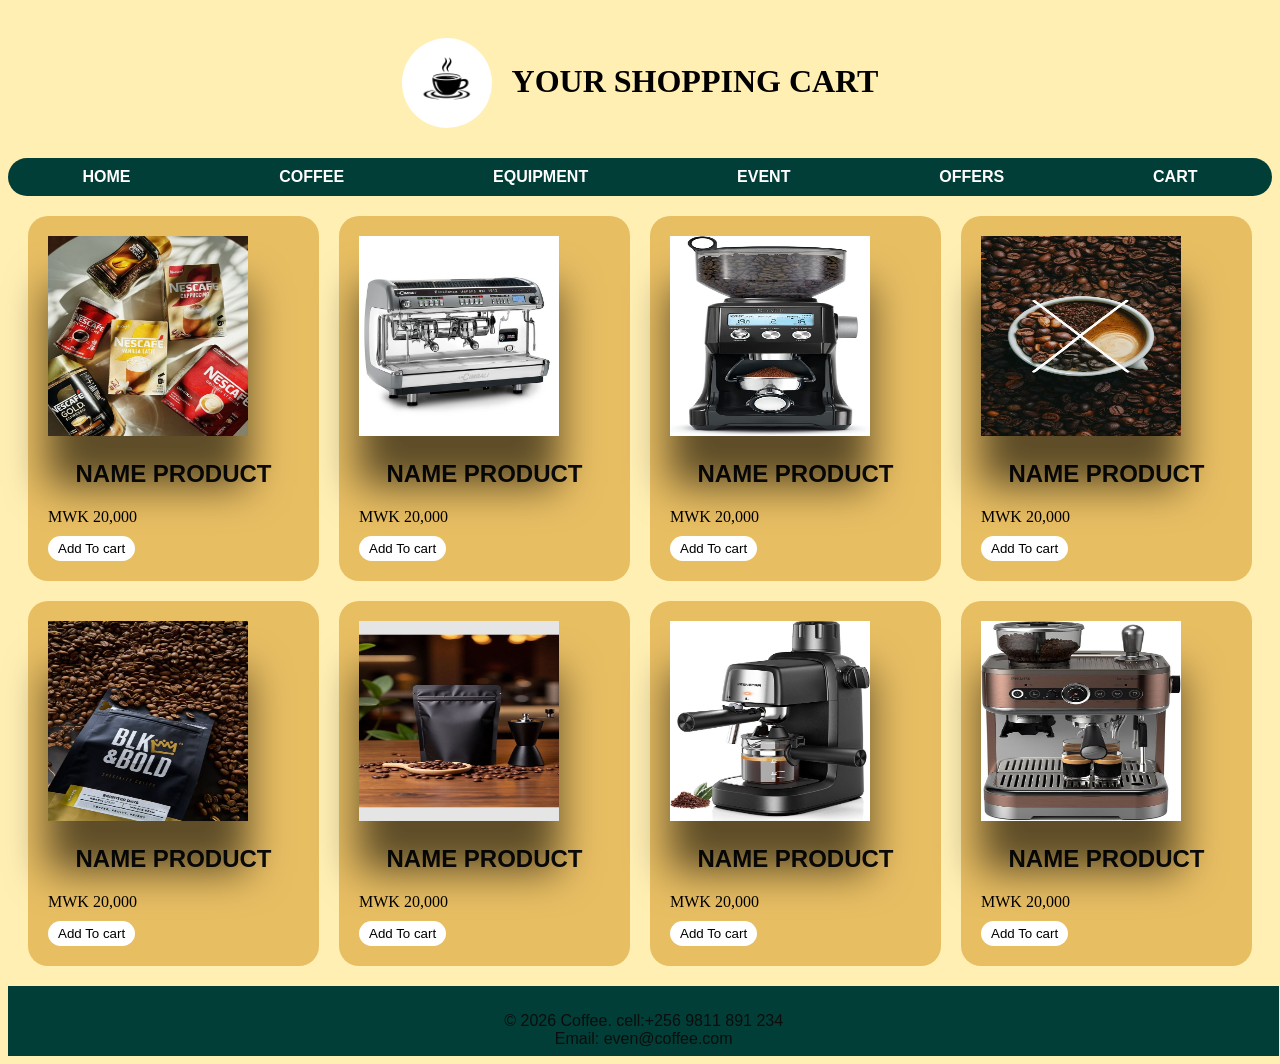
==== cart.html @ 9dffd68b "follow 15" ====
<!DOCTYPE html>
<html>
<head>
    <title>CART</title>
    <link rel="stylesheet" href="steven.css">
</head>
<body>
    <header class="header-side">
        <img src="logo.jpg" class="logo">
        <h1>YOUR SHOPPING CART</h1>
    </header>
    <nav>
            <a href="index.html">HOME</a>
            <a href="coffee.html">COFFEE</a>
            <a href="equipment.html">EQUIPMENT</a>
            <a href="event.html">EVENT</a>
            <a href="offers.html">OFFERS</a>
            <a href="cart.html">CART</a>
    </nav>
    <div class="cart1">
        <div class="items">
            <img src="cat 1.jpg">
            <h2>NAME PRODUCT</h2>
            <div class="price">MWK 20,000</div>
            <button class="addcart">
                Add To cart
            </button>
        </div>

        <div class="items">
            <img src="eq5.jpg">
            <h2>NAME PRODUCT</h2>
            <div class="price">MWK 20,000</div>
            <button class="addcart">
                Add To cart
            </button>
        </div>

        <div class="items">
            <img src="eq6.jpg">
            <h2>NAME PRODUCT</h2>
            <div class="price">MWK 20,000</div>
            <button class="addcart">
                Add To cart
            </button>
        </div>

        <div class="items">
            <img src="cat 2.jpg">
            <h2>NAME PRODUCT</h2>
            <div class="price">MWK 20,000</div>
            <button class="addcart">
                Add To cart
            </button>
        </div>

        <div class="items">
            <img src="cat 3.jpg">
            <h2>NAME PRODUCT</h2>
            <div class="price">MWK 20,000</div>
            <button class="addcart">
                Add To cart
            </button>
        </div>

        <div class="items">
            <img src="cat 4.jpg">
            <h2>NAME PRODUCT</h2>
            <div class="price">MWK 20,000</div>
            <button class="addcart">
                Add To cart
            </button>
        </div>

        <div class="items">
            <img src="eq1.jpg">
            <h2>NAME PRODUCT</h2>
            <div class="price">MWK 20,000</div>
            <button class="addcart">
                Add To cart
            </button>
        </div>

        <div class="items">
            <img src="eq3.jpg">
            <h2>NAME PRODUCT</h2>
            <div class="price">MWK 20,000</div>
            <button class="addcart">
                Add To cart
            </button>
        </div>
    </div>
    
     <footer>
        <p>© 2026 Coffee. cell:+256 9811 891 234<br> Email: even@coffee.com</p>
    </footer>
</body>
</html>
---- steven.css ----
nav {
    display: flex;
    justify-content: space-around;
    background-color: #013e37;
    backdrop-filter: blur(10px);
    border-radius: 20px;
    width: 100%;
    height: auto;
}

a {
    color: #fff;
    text-decoration: none;
    padding: 10px 15px;
    transition: all 0.3s ease;
    border-radius: 8px;
    font-weight: bold;
    font-family: sans-serif;
    text-decoration: none;
}

a:hover{
    background-color: rgb(0, 0, 0);
    color: #fff;
    transition: all 0.3s ease;
    border-radius: 30px;
}

h1 {
    text-align: center;
    color:black ;
    margin-bottom: 25px;
    font-family: italic;
    text-size-adjust: 50px;
}

.chirwa {
     background-image: url("inspo\ 1.jpg");
     background-size: 100% 100%;
}

.coffee img {
    width: 300px;
    height: 300px;
    float: left;
    border-radius: 10px;

}

.slideshow {
    width: 300px;
    height: 300px;
    margin: 0 auto;
    overflow: hidden;
    padding: 10px;
    margin:auto;
}

.whole {
    animation: coffee 10s ease infinite;
    width: calc(300px * 5);
}

@keyframes coffee {
    20% {
        margin-left: 0px;
    }

    40% {
        margin-left: calc(-300px*1);
    }

    60% {
        margin-left: calc(-300px*2);
    }

    80% {
        margin-left: calc(-300px*3);
    }

    100% {
        margin-left: calc(-300px*4);
    }

}

body {
    background-color: #ffefb3;
}

footer {
    background-color: #013e37;
    color: #fff;
    text-align: center;
    padding: 10px;
    position: relative;
    bottom: 0;
    left: 0;
    width: 99%;
    height: 50px;
}

.catalouge img {
    width: 200px;
    height: 200px;
    padding: 20px;
    margin: 10px;
    border: #010000;
}

.catalouge {
    width: 280px;
    background-color:  rgb(232, 190, 99);
    margin: 10px;
    padding: 10px;
    border: #010000;
    border-radius: 50px;
}

.cata {
    padding: 20px;
    flex-wrap: wrap;
    display: grid;
    grid-template-columns: repeat(3, 1fr);
    gap: 20px;
    padding: 20px;
}

.catalouge img:hover {
    background-color: rgb(164, 100, 15);
    transition: 1s all ease;
    transform: scale(1.10);
    border-radius: 20px;
}

.catalouge {
    text-align: center;
}

.cata2 button {
    text-decoration: none;
    background-color: rgb(0, 4, 7);
    color: #fff;
    padding: 10px;
    display: block;
    margin: 20px 100px;
}
.catalouge2 img {
    width: 200px;
    height: 200px;
    padding: 20px;
    margin: 10px;
    border: #010000;
}

.catalouge2 {
    width: 280px;
    background-color: rgb(232, 190, 99);
    margin: 10px;
    padding: 10px;
    border: #010000;
    border-radius: 50px;
}

.cata2 {
    justify-content: center;
    padding: 20px;
    flex-wrap: wrap;
    display: grid;
    grid-template-columns: repeat(3, 1fr);
    gap: 20px;
    padding: 20px;
}

.catalouge2 img:hover {
    background-color: rgb(164, 100, 15);
    transition: 1s all ease;
    transform: scale(1.10);
    border-radius: 20px;
}

.catalouge2 {
    text-align: center;
}

.cata a {
    text-decoration: none;
    background-color: rgb(0, 4, 7);
    color: #fff;
    padding: 10px;
    display: block;
    margin: 20px 100px;
}
.search {
    margin: 20px auto;
}

.search input {
    width: 350px;
    font-size: 18px;
    padding: 10px 20px;
    border-radius: 10px;
    border: none;
    box-shadow: 0px 2px 5px rgb(0, 0, 0, 0.2);
}

.cart1 .items img{
    width: 200px;
    height: 200px;
    filter: drop-shadow(0 50px 20px #0009);
}
.cart1{
    display: grid;
    grid-template-columns: repeat(4, 1fr);
    gap: 20px;
    padding: 20px;
}
.cart1 .items{
    background-color: rgb(232, 190, 99);
    padding: 20px;
    border-radius: 20px;
}
.cart1 .items button{
    background-color: #fff;
    padding: 5px 10px;
    border-radius: 20px;
    align-items: center;
    margin-top: 10px;
    border: none;
}
.mainevent{
    display: flex;
    flex-wrap: wrap;
    justify-content: center;
    gap: 40px;
    align-items: flex-start;
    max-width: 1200px;
    padding: 20px;
    font-family: 'Segoe UI', Tahoma, Geneva, Verdana, sans-serif;
    justify-content: space-between;

}
.events{
    flex:1;
    min-width: 300px;
    flex-direction: column;
    gap: 20px;
    display: flex;
}
.eventcard{
    flex: 1;
    min-width: 300px;
    max-width: 400px;
    background-color: rgb(232, 190, 99);
    border-radius: 20px;
    padding: 24px;
    box-shadow: 0 3px 8px rgba(0,0,0,0.1);
}
.eventcard:hover{
     transition: 1s all ease;
    transform: scale(1.10);
}
.form{
    flex:1;
    min-width: 300px;
    max-width: 300px;
    background-color: white;
    border-radius: 20px;
    padding: 24px;
    box-shadow: 0 4px 12px rgba(0,0,0,0.1);
    position: absolute;
    top: 210px;
    right: 20px;
}

input{
    width: 98%;
    padding: 10px;
    margin: 10px 0;
    border-radius: 20px;
}
.b2{
    width:40%;
    padding: 10px;
    background-color: #0e0d0d;
    border-radius:20px ;
    cursor: pointer;
    font-size: 16px;
    color: #fff;
    transition: none;
}
.b2:hover{
    background-color: #121212;
}
p{
    color: #0d0d0d;
    font-family: 'Segoe UI', Tahoma, Geneva, Verdana, sans-serif;
    text-align: center;
}
.see{
    font-style: italic;
    text-align: center;
    color: rgb(233, 233, 240);
    margin-bottom: 25px;
    font-family: italic;
    text-size-adjust: 80px;
}
.details{
    display: none;
    padding: 10px;
    margin-top: 10px;
}
.logo {
    width: 90px;
    height: 90px;
    border-radius: 50%;
}
h2{
    color: #0d0d0d;
    font-family: 'Segoe UI', Tahoma, Geneva, Verdana, sans-serif;
    text-align: center;
}
.header-side{
    display: flex;
    align-items: center;
    justify-content: center;
    gap: 20px;
    padding: 30px 0;
}
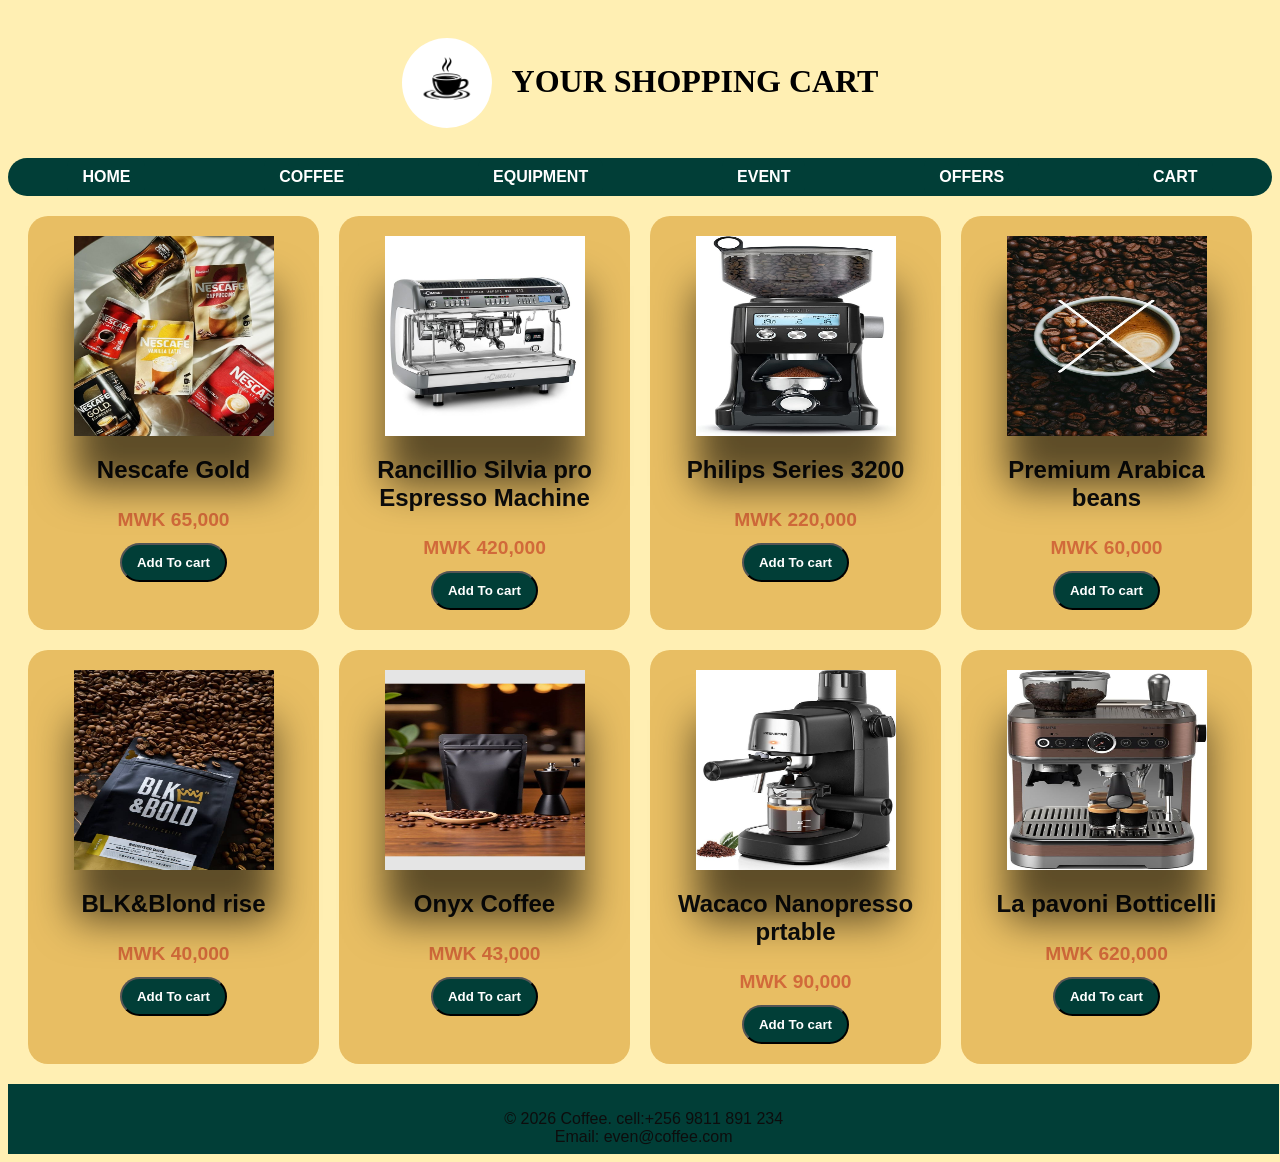
==== commit f6dfb08f: "follow 17" ====
--- a/cart.html
+++ b/cart.html
@@ -20,8 +20,8 @@
     <div class="cart1">
         <div class="items">
             <img src="cat 1.jpg">
-            <h2>NAME PRODUCT</h2>
-            <div class="price">MWK 20,000</div>
+            <h2>Nescafe Gold</h2>
+            <div class="price">MWK 65,000</div>
             <button class="addcart">
                 Add To cart
             </button>
@@ -29,8 +29,8 @@
 
         <div class="items">
             <img src="eq5.jpg">
-            <h2>NAME PRODUCT</h2>
-            <div class="price">MWK 20,000</div>
+            <h2>Rancillio Silvia pro Espresso Machine</h2>
+            <div class="price">MWK 420,000</div>
             <button class="addcart">
                 Add To cart
             </button>
@@ -38,8 +38,8 @@
 
         <div class="items">
             <img src="eq6.jpg">
-            <h2>NAME PRODUCT</h2>
-            <div class="price">MWK 20,000</div>
+            <h2>Philips Series 3200</h2>
+            <div class="price">MWK 220,000</div>
             <button class="addcart">
                 Add To cart
             </button>
@@ -47,8 +47,8 @@
 
         <div class="items">
             <img src="cat 2.jpg">
-            <h2>NAME PRODUCT</h2>
-            <div class="price">MWK 20,000</div>
+            <h2>Premium Arabica beans</h2>
+            <div class="price">MWK 60,000</div>
             <button class="addcart">
                 Add To cart
             </button>
@@ -56,8 +56,8 @@
 
         <div class="items">
             <img src="cat 3.jpg">
-            <h2>NAME PRODUCT</h2>
-            <div class="price">MWK 20,000</div>
+            <h2>BLK&Blond rise</h2>
+            <div class="price">MWK 40,000</div>
             <button class="addcart">
                 Add To cart
             </button>
@@ -65,8 +65,8 @@
 
         <div class="items">
             <img src="cat 4.jpg">
-            <h2>NAME PRODUCT</h2>
-            <div class="price">MWK 20,000</div>
+            <h2>Onyx Coffee</h2>
+            <div class="price">MWK 43,000</div>
             <button class="addcart">
                 Add To cart
             </button>
@@ -74,8 +74,8 @@
 
         <div class="items">
             <img src="eq1.jpg">
-            <h2>NAME PRODUCT</h2>
-            <div class="price">MWK 20,000</div>
+            <h2>Wacaco Nanopresso prtable</h2>
+            <div class="price">MWK 90,000</div>
             <button class="addcart">
                 Add To cart
             </button>
@@ -83,8 +83,8 @@
 
         <div class="items">
             <img src="eq3.jpg">
-            <h2>NAME PRODUCT</h2>
-            <div class="price">MWK 20,000</div>
+            <h2>La pavoni Botticelli</h2>
+            <div class="price">MWK 620,000</div>
             <button class="addcart">
                 Add To cart
             </button>
--- a/steven.css
+++ b/steven.css
@@ -9,6 +9,7 @@
 }
 
 a {
+    background-color: #013e37;
     color: #fff;
     text-decoration: none;
     padding: 10px 15px;
@@ -19,7 +20,7 @@
     text-decoration: none;
 }
 
-a:hover{
+a:hover {
     background-color: rgb(0, 0, 0);
     color: #fff;
     transition: all 0.3s ease;
@@ -28,15 +29,15 @@
 
 h1 {
     text-align: center;
-    color:black ;
+    color: black;
     margin-bottom: 25px;
     font-family: italic;
     text-size-adjust: 50px;
 }
 
 .chirwa {
-     background-image: url("inspo\ 1.jpg");
-     background-size: 100% 100%;
+    background-image: url("inspo\ 1.jpg");
+    background-size: 100% 100%;
 }
 
 .coffee img {
@@ -53,7 +54,7 @@
     margin: 0 auto;
     overflow: hidden;
     padding: 10px;
-    margin:auto;
+    margin: auto;
 }
 
 .whole {
@@ -110,7 +111,7 @@
 
 .catalouge {
     width: 280px;
-    background-color:  rgb(232, 190, 99);
+    background-color: rgb(232, 190, 99);
     margin: 10px;
     padding: 10px;
     border: #010000;
@@ -126,11 +127,9 @@
     padding: 20px;
 }
 
-.catalouge img:hover {
-    background-color: rgb(164, 100, 15);
+.catalouge:hover {
     transition: 1s all ease;
     transform: scale(1.10);
-    border-radius: 20px;
 }
 
 .catalouge {
@@ -138,13 +137,23 @@
 }
 
 .cata2 button {
-    text-decoration: none;
-    background-color: rgb(0, 4, 7);
-    color: #fff;
-    padding: 10px;
-    display: block;
-    margin: 20px 100px;
-}
+    background-color: #013e37;
+    color: #fff;
+    text-decoration: none;
+    padding: 10px 15px;
+    transition: all 0.3s ease;
+    border-radius: 20px;
+    font-weight: bold;
+    font-family: sans-serif;
+    text-decoration: none;
+}
+.cata2 button:hover{
+     background-color: rgb(0, 0, 0);
+    color: #fff;
+    transition: all 0.3s ease;
+    border-radius: 30px; 
+}
+
 .catalouge2 img {
     width: 200px;
     height: 200px;
@@ -172,25 +181,34 @@
     padding: 20px;
 }
 
-.catalouge2 img:hover {
-    background-color: rgb(164, 100, 15);
-    transition: 1s all ease;
-    transform: scale(1.10);
-    border-radius: 20px;
+.catalouge2:hover {
+  transform: translateY(-6px);
+    box-shadow: 0 12px 20px rgba(26, 46, 43, 0.12);   
 }
 
 .catalouge2 {
     text-align: center;
 }
 
-.cata a {
-    text-decoration: none;
-    background-color: rgb(0, 4, 7);
-    color: #fff;
-    padding: 10px;
-    display: block;
-    margin: 20px 100px;
-}
+.cata button {
+    background-color: #013e37;
+    color: #fff;
+    text-decoration: none;
+    padding: 10px 15px;
+    transition: all 0.3s ease;
+    border-radius: 8px;
+    font-weight: bold;
+    font-family: sans-serif;
+    text-decoration: none;
+}
+
+.cata button:hover {
+    background-color: rgb(0, 0, 0);
+    color: #fff;
+    transition: all 0.3s ease;
+    border-radius: 30px;
+}
+
 .search {
     margin: 20px auto;
 }
@@ -204,31 +222,54 @@
     box-shadow: 0px 2px 5px rgb(0, 0, 0, 0.2);
 }
 
-.cart1 .items img{
+.cart1 .items img {
     width: 200px;
     height: 200px;
     filter: drop-shadow(0 50px 20px #0009);
 }
-.cart1{
+
+.cart1 {
     display: grid;
     grid-template-columns: repeat(4, 1fr);
     gap: 20px;
     padding: 20px;
 }
-.cart1 .items{
+
+.cart1 .items {
     background-color: rgb(232, 190, 99);
     padding: 20px;
     border-radius: 20px;
-}
-.cart1 .items button{
-    background-color: #fff;
-    padding: 5px 10px;
-    border-radius: 20px;
+    display: flex;
+    flex-direction: column;
     align-items: center;
-    margin-top: 10px;
-    border: none;
-}
-.mainevent{
+}
+.cart1 .items .card-footer{
+    margin-top: auto;
+    text-align: center;
+    width: 100%;
+}
+
+.cart1 .items button {
+    background-color: #013e37;
+    color: #fff;
+    text-decoration: none;
+    padding: 10px 15px;
+    transition: all 0.3s ease;
+    border-radius: 20px;
+    font-weight: bold;
+    font-family: sans-serif;
+    text-decoration: none;
+}
+.cart1 .items .price{
+font-size: 1.2rem;
+font-weight: bold;
+color: #d16a3a;
+margin-top: 5px;
+margin-bottom: 12px;
+font-family: sans-serif;
+}
+
+.mainevent {
     display: flex;
     flex-wrap: wrap;
     justify-content: center;
@@ -240,64 +281,82 @@
     justify-content: space-between;
 
 }
-.events{
-    flex:1;
+
+.events {
+    flex: 1;
     min-width: 300px;
     flex-direction: column;
     gap: 20px;
     display: flex;
 }
-.eventcard{
+
+.eventcard {
     flex: 1;
     min-width: 300px;
     max-width: 400px;
     background-color: rgb(232, 190, 99);
     border-radius: 20px;
     padding: 24px;
-    box-shadow: 0 3px 8px rgba(0,0,0,0.1);
-}
-.eventcard:hover{
-     transition: 1s all ease;
-    transform: scale(1.10);
-}
-.form{
-    flex:1;
+    box-shadow: 0 3px 8px rgba(0, 0, 0, 0.1);
+}
+
+.eventcard:hover {
+     transform: translateY(-6px);
+    box-shadow: 0 12px 20px rgba(26, 46, 43, 0.12);
+}
+
+.form {
+    flex: 1;
     min-width: 300px;
     max-width: 300px;
-    background-color: white;
+    background-color: #f7f3e9;
     border-radius: 20px;
     padding: 24px;
-    box-shadow: 0 4px 12px rgba(0,0,0,0.1);
+    box-shadow: 0 4px 12px rgba(0, 0, 0, 0.1);
     position: absolute;
     top: 210px;
     right: 20px;
-}
-
-input{
-    width: 98%;
-    padding: 10px;
-    margin: 10px 0;
-    border-radius: 20px;
-}
-.b2{
-    width:40%;
-    padding: 10px;
-    background-color: #0e0d0d;
-    border-radius:20px ;
+    display: flex;
+    flex-direction: column;
+}
+
+input {
+    width: 100%;
+    padding: 10px;
+    margin-top:5px;
+    margin-bottom: 15px;
+    border-radius: 20px;
+    background-color: #ffffff;
+    border: 1.5px solid #dcd3be;
+    box-sizing: border-box;
+}
+
+.b2 {
+    width: 60%;
+    padding: 10px;
+    background-color: #013e37;
+    border-radius: 20px;
     cursor: pointer;
     font-size: 16px;
     color: #fff;
-    transition: none;
-}
-.b2:hover{
+    display: block;
+    margin-left: auto;
+    margin-right: auto;
+    margin-top: 15px;
+    border:none;
+}
+
+.b2:hover {
     background-color: #121212;
 }
-p{
+
+p {
     color: #0d0d0d;
     font-family: 'Segoe UI', Tahoma, Geneva, Verdana, sans-serif;
     text-align: center;
 }
-.see{
+
+.see {
     font-style: italic;
     text-align: center;
     color: rgb(233, 233, 240);
@@ -305,22 +364,26 @@
     font-family: italic;
     text-size-adjust: 80px;
 }
-.details{
+
+.details {
     display: none;
     padding: 10px;
     margin-top: 10px;
 }
+
 .logo {
     width: 90px;
     height: 90px;
     border-radius: 50%;
 }
-h2{
+
+h2 {
     color: #0d0d0d;
     font-family: 'Segoe UI', Tahoma, Geneva, Verdana, sans-serif;
     text-align: center;
 }
-.header-side{
+
+.header-side {
     display: flex;
     align-items: center;
     justify-content: center;
@@ -328,3 +391,169 @@
     padding: 30px 0;
 }
 
+.modal-overlay {
+    position: fixed;
+    top: 0;
+    left: 0;
+    width: 100%;
+    height: 100%;
+    background-color: rgba(0, 0, 0, 0.6);
+    display: flex;
+    justify-content: center;
+    align-items: center;
+}
+
+.modal-box {
+    background-color: #ffffff;
+    padding: 35px;
+    border-radius: 20px;
+    width: 90%;
+    max-width: 450px;
+    position: relative;
+    text-align: center;
+    box-shadow: 0 10px 25px rgba(0, 0, 0, 0.2);
+}
+
+.close-btn {
+    position: absolute;
+    top: 12px;
+    right: 18px;
+    background: none;
+    border: none;
+    font-size: 28px;
+    cursor: pointer;
+    color: #888888;
+    transition: color 0.2s ease;
+}
+
+.close-btn:hover {
+    color: #333333;
+}
+
+.modal-heading {
+    margin-top: 10px;
+    margin-bottom: 10px;
+    color: #222222;
+    font-size: 24px;
+}
+
+.modal-message {
+    color: #666666;
+    font-size: 14px;
+    line-height: 1.5;
+    margin-bottom: 25px;
+}
+
+.modal-form {
+    display: flex;
+    flex-direction: column;
+    gap: 12px;
+}
+
+.modal-input {
+    padding: 12px;
+    border: 1px solid #ccc;
+    border-radius: 6px;
+    font-size: 14px;
+    outline: none;
+}
+
+.modal-submit-btn {
+    background-color: #013e37;
+    color: #fff;
+    padding: 12px;
+    border: none;
+    border-radius: 20px;
+    font-size: 15px;
+    font-weight: bold;
+    cursor: pointer;
+}
+
+.offers {
+    display: grid;
+    grid-template-columns: repeat(auto-fit, minmax(280px, 1fr));
+    gap: 25px;
+    max-width: 1200px;
+    margin: 0 auto 60px auto;
+}
+
+.offers .products {
+    background: rgb(232, 190, 99);
+    border-radius: 20px;
+    padding: 30px;
+    text-align: center;
+    box-shadow: 0 4px 10px rgba(0, 0, 0, 0.4);
+    display: flex;
+    flex-direction: column;
+    justify-content: space-between;
+    transition: transform 0.3s ease, box-shadow 0.3s ease;
+}
+
+.offers .products:hover {
+    transform: translateY(-6px);
+    box-shadow: 0 12px 20px rgba(26, 46, 43, 0.12);
+}
+
+.offers .products h4 {
+    font-size: 1.25rem;
+    color: #090909;
+    margin-bottom: 10px;
+}
+
+.offers .products h5 {
+    font-size: 1.6rem;
+    color: #d16a3a;
+    margin-bottom: 12px;
+    font-weight: 700;
+}
+
+.offers .products p {
+    font-size: 0.95rem;
+    color: #000000;
+    margin-bottom: 20px;
+}
+
+.product-grid {
+    display: grid;
+    grid-template-columns: repeat(auto-fit, minmax(280px, 1fr));
+    gap: 25px;
+    max-width: 1200px;
+    margin: 0 auto 60px auto;
+}
+
+.product-grid .Product {
+    background: rgb(232, 190, 99);
+    border-radius: 20px;
+    padding: 30px;
+    text-align: center;
+    box-shadow: 0 4px 10px rgba(0, 0, 0, 0.4);
+    display: flex;
+    flex-direction: column;
+    justify-content: space-between;
+    transition: transform 0.3s ease, box-shadow 0.3s ease;
+}
+.product-grid .Product:hover {
+    transform: translateY(-6px);
+    box-shadow: 0 12px 20px rgba(26, 46, 43, 0.12);
+}
+.product-grid .Product h4{
+font-size: 1.25rem;
+color: #010000;
+margin-bottom: 10px;
+}
+.product-grid .Product h5{
+     font-size: 1.5rem;
+    color: #d16a3a;
+    margin-bottom: 12px;
+    font-weight: 700;  
+}
+.product-grid .Product ul li{
+    padding: 6px 0 6px 20px;
+    font-size: 0.95rem;
+    text-align: left;
+}
+.product-grid .Product h2{
+    text-align: center;
+    font-size: 2.2rem;
+    margin-bottom: 25px;
+}
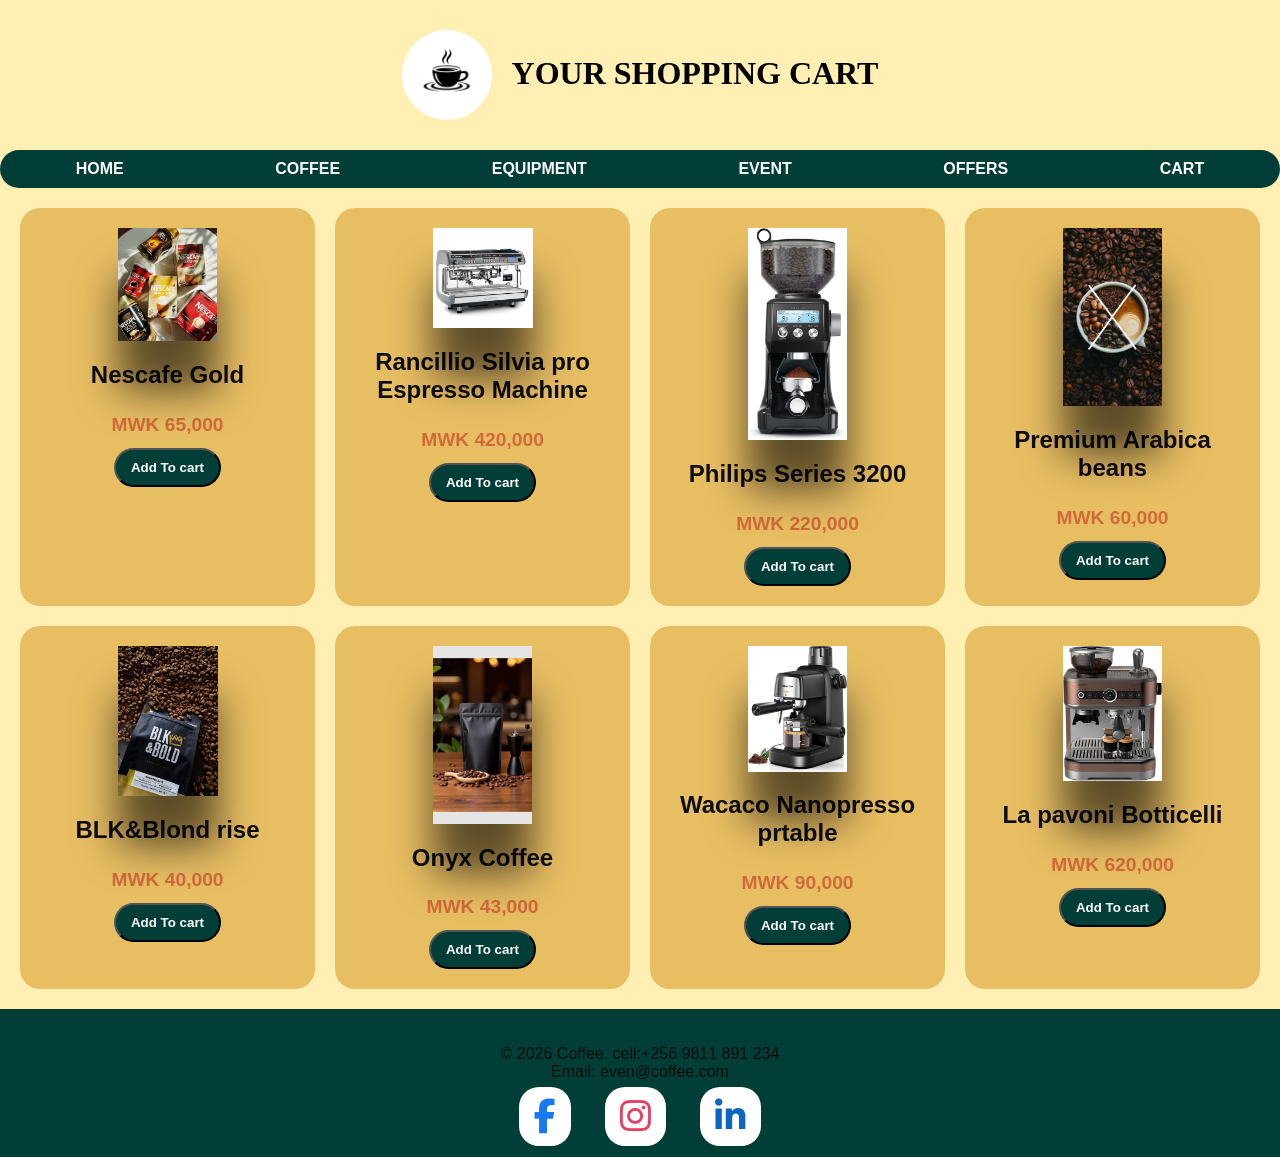
==== commit 09b90e8d: "follow 18" ====
--- a/cart.html
+++ b/cart.html
@@ -3,6 +3,7 @@
 <head>
     <title>CART</title>
     <link rel="stylesheet" href="steven.css">
+    <link rel="stylesheet" href="https://cdnjs.cloudflare.com/ajax/libs/font-awesome/6.5.2/css/all.min.css">
 </head>
 <body>
     <header class="header-side">
@@ -93,6 +94,11 @@
     
      <footer>
         <p>© 2026 Coffee. cell:+256 9811 891 234<br> Email: even@coffee.com</p>
+        <div class="social-icons">
+            <a href="#"><i class="fab fa-facebook-f"></i></a>
+            <a href="#"><i class="fab fa-instagram"></i></a>
+            <a href="#"><i class="fab fa-linkedin-in"></i></a>
+        </div>
     </footer>
 </body>
 </html>
--- a/steven.css
+++ b/steven.css
@@ -84,21 +84,28 @@
     }
 
 }
-
+*{
+    box-sizing: border-box;
+}
 body {
     background-color: #ffefb3;
+    width: 100%;
+    max-width: 100%;
+    overflow-x: hidden;
+    margin: 0;
+    padding: 0;
 }
 
 footer {
     background-color: #013e37;
     color: #fff;
     text-align: center;
-    padding: 10px;
+    padding: 20px;
     position: relative;
     bottom: 0;
     left: 0;
-    width: 99%;
-    height: 50px;
+    width: 100%;
+    height: auto;
 }
 
 .catalouge img {
@@ -122,7 +129,7 @@
     padding: 20px;
     flex-wrap: wrap;
     display: grid;
-    grid-template-columns: repeat(3, 1fr);
+    grid-template-columns: repeat(auto-fit, minmax(280px, 1fr));
     gap: 20px;
     padding: 20px;
 }
@@ -176,7 +183,7 @@
     padding: 20px;
     flex-wrap: wrap;
     display: grid;
-    grid-template-columns: repeat(3, 1fr);
+    grid-template-columns: repeat(auto-fit, minmax(280px, 1fr));
     gap: 20px;
     padding: 20px;
 }
@@ -223,14 +230,14 @@
 }
 
 .cart1 .items img {
-    width: 200px;
-    height: 200px;
+    max-width: 100px;
+    height: auto;
     filter: drop-shadow(0 50px 20px #0009);
 }
 
 .cart1 {
     display: grid;
-    grid-template-columns: repeat(4, 1fr);
+    grid-template-columns: repeat(auto-fit, minmax(250px, 1fr));
     gap: 20px;
     padding: 20px;
 }
@@ -468,6 +475,14 @@
     font-weight: bold;
     cursor: pointer;
 }
+#subscription-modal{
+    display: none;
+    position: fixed;
+    top: 50%;
+    left: 50%;
+    transform: translate(-50%, -50%);
+    z-index: 9999;
+}
 
 .offers {
     display: grid;
@@ -557,3 +572,27 @@
     font-size: 2.2rem;
     margin-bottom: 25px;
 }
+.social-icons{
+    text-align: center;
+    margin-top: 15px;
+}
+.social-icons a{
+    color: #fff;
+    font-size: 35px;
+    margin:0 15px;
+    text-decoration: none;
+    background-color: #fff;
+    border-radius: 20px;
+}
+.social-icons a:hover{
+    color:#d4a373;
+}
+.fa-facebook-f{
+    color: #1877f2;
+}
+.fa-instagram{
+    color: #e4405f;
+}
+.fa-linkedin-in{
+    color: #0a66c2;
+}
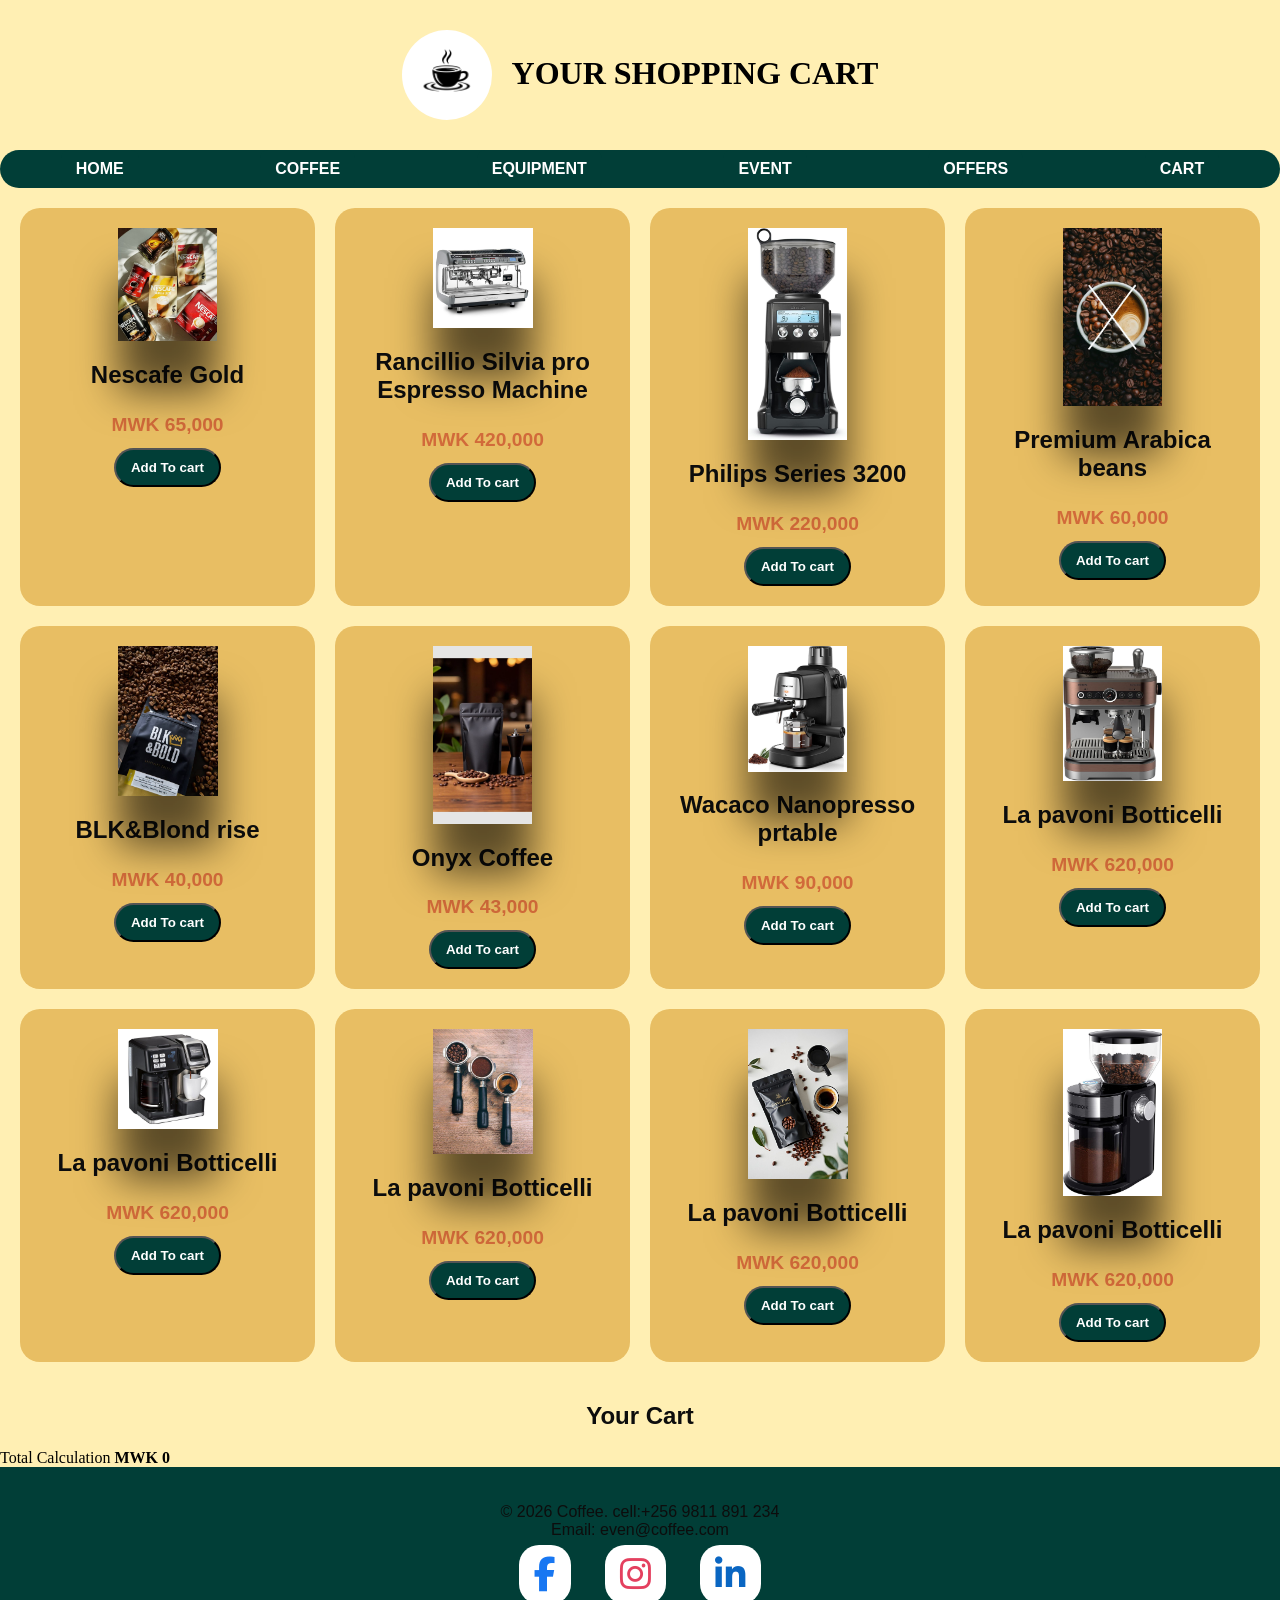
==== commit 8a87d0be: "follow 22" ====
--- a/cart.html
+++ b/cart.html
@@ -1,29 +1,31 @@
 <!DOCTYPE html>
 <html>
+
 <head>
     <title>CART</title>
     <link rel="stylesheet" href="steven.css">
     <link rel="stylesheet" href="https://cdnjs.cloudflare.com/ajax/libs/font-awesome/6.5.2/css/all.min.css">
 </head>
+
 <body>
     <header class="header-side">
         <img src="logo.jpg" class="logo">
         <h1>YOUR SHOPPING CART</h1>
     </header>
     <nav>
-            <a href="index.html">HOME</a>
-            <a href="coffee.html">COFFEE</a>
-            <a href="equipment.html">EQUIPMENT</a>
-            <a href="event.html">EVENT</a>
-            <a href="offers.html">OFFERS</a>
-            <a href="cart.html">CART</a>
+        <a href="index.html">HOME</a>
+        <a href="coffee.html">COFFEE</a>
+        <a href="equipment.html">EQUIPMENT</a>
+        <a href="event.html">EVENT</a>
+        <a href="offers.html">OFFERS</a>
+        <a href="cart.html">CART</a>
     </nav>
     <div class="cart1">
         <div class="items">
-            <img src="cat 1.jpg">
+            <img src="cat-1.jpg">
             <h2>Nescafe Gold</h2>
             <div class="price">MWK 65,000</div>
-            <button class="addcart">
+            <button class="addcart" onclick="addToCart('Nescafe Gold', 65000)">
                 Add To cart
             </button>
         </div>
@@ -32,43 +34,41 @@
             <img src="eq5.jpg">
             <h2>Rancillio Silvia pro Espresso Machine</h2>
             <div class="price">MWK 420,000</div>
-            <button class="addcart">
-                Add To cart
-            </button>
+            <button class="addcart" onclick="addToCart('Rancillio Silvia pro Espresso Machine', 42000)">Add To cart</button>
         </div>
 
         <div class="items">
             <img src="eq6.jpg">
             <h2>Philips Series 3200</h2>
             <div class="price">MWK 220,000</div>
-            <button class="addcart">
+            <button class="addcart" onclick="addToCart('Philips Series', 220000)">
                 Add To cart
             </button>
         </div>
 
         <div class="items">
-            <img src="cat 2.jpg">
+            <img src="cat-2.jpg">
             <h2>Premium Arabica beans</h2>
             <div class="price">MWK 60,000</div>
-            <button class="addcart">
+            <button class="addcart" onclick="addToCart('Premium Arabic Beans', 60000)">
                 Add To cart
             </button>
         </div>
 
         <div class="items">
-            <img src="cat 3.jpg">
+            <img src="cat-3.jpg">
             <h2>BLK&Blond rise</h2>
             <div class="price">MWK 40,000</div>
-            <button class="addcart">
+            <button class="addcart" onclick="addToCart('BLK&Blond', 40000)">
                 Add To cart
             </button>
         </div>
 
         <div class="items">
-            <img src="cat 4.jpg">
+            <img src="cat-4.jpg">
             <h2>Onyx Coffee</h2>
             <div class="price">MWK 43,000</div>
-            <button class="addcart">
+            <button class="addcart" onclick="addToCart('Onyx Coffee', 43000)">
                 Add To cart
             </button>
         </div>
@@ -77,7 +77,7 @@
             <img src="eq1.jpg">
             <h2>Wacaco Nanopresso prtable</h2>
             <div class="price">MWK 90,000</div>
-            <button class="addcart">
+            <button class="addcart" onclick="addToCart('Wacaco Nanopresso prtable', 90000)">
                 Add To cart
             </button>
         </div>
@@ -90,9 +90,50 @@
                 Add To cart
             </button>
         </div>
+        <div class="items">
+            <img src="eq-12.jpg">
+            <h2>La pavoni Botticelli</h2>
+            <div class="price">MWK 620,000</div>
+            <button class="addcart">
+                Add To cart
+            </button>
+        </div>
+        <div class="items">
+            <img src="eq-7.jpg">
+            <h2>La pavoni Botticelli</h2>
+            <div class="price">MWK 620,000</div>
+            <button class="addcart">
+                Add To cart
+            </button>
+        </div>
+        <div class="items">
+            <img src="cat-11.jpg">
+            <h2>La pavoni Botticelli</h2>
+            <div class="price">MWK 620,000</div>
+            <button class="addcart">
+                Add To cart
+            </button>
+        </div>
+        <div class="items">
+            <img src="eq-9.jpg">
+            <h2>La pavoni Botticelli</h2>
+            <div class="price">MWK 620,000</div>
+            <button class="addcart">
+                Add To cart
+            </button>
+        </div>
     </div>
-    
-     <footer>
+    <div class="order-summary-panel">
+        <h2>Your Cart</h2>
+        <ul id="cart-items-list" class="cart-items-list"></ul>
+        <div class="cart-calculations">
+            <div class="calc-row total-row">
+                <span>Total Calculation</span>
+                <strong>MWK <span id="total-price">0</span></strong>
+            </div>
+        </div>
+    </div>
+    <footer>
         <p>© 2026 Coffee. cell:+256 9811 891 234<br> Email: even@coffee.com</p>
         <div class="social-icons">
             <a href="#"><i class="fab fa-facebook-f"></i></a>
@@ -100,5 +141,6 @@
             <a href="#"><i class="fab fa-linkedin-in"></i></a>
         </div>
     </footer>
+    <script src="javason.js"></script>
 </body>
 </html>
--- a/steven.css
+++ b/steven.css
@@ -195,25 +195,6 @@
 
 .catalouge2 {
     text-align: center;
-}
-
-.cata button {
-    background-color: #013e37;
-    color: #fff;
-    text-decoration: none;
-    padding: 10px 15px;
-    transition: all 0.3s ease;
-    border-radius: 8px;
-    font-weight: bold;
-    font-family: sans-serif;
-    text-decoration: none;
-}
-
-.cata button:hover {
-    background-color: rgb(0, 0, 0);
-    color: #fff;
-    transition: all 0.3s ease;
-    border-radius: 30px;
 }
 
 .search {
@@ -509,13 +490,13 @@
     box-shadow: 0 12px 20px rgba(26, 46, 43, 0.12);
 }
 
-.offers .products h4 {
+.offers .products h2 {
     font-size: 1.25rem;
     color: #090909;
     margin-bottom: 10px;
 }
 
-.offers .products h5 {
+.offers .products h3 {
     font-size: 1.6rem;
     color: #d16a3a;
     margin-bottom: 12px;
@@ -551,12 +532,12 @@
     transform: translateY(-6px);
     box-shadow: 0 12px 20px rgba(26, 46, 43, 0.12);
 }
-.product-grid .Product h4{
+.product-grid .Product h2{
 font-size: 1.25rem;
 color: #010000;
 margin-bottom: 10px;
 }
-.product-grid .Product h5{
+.product-grid .Product h3{
      font-size: 1.5rem;
     color: #d16a3a;
     margin-bottom: 12px;
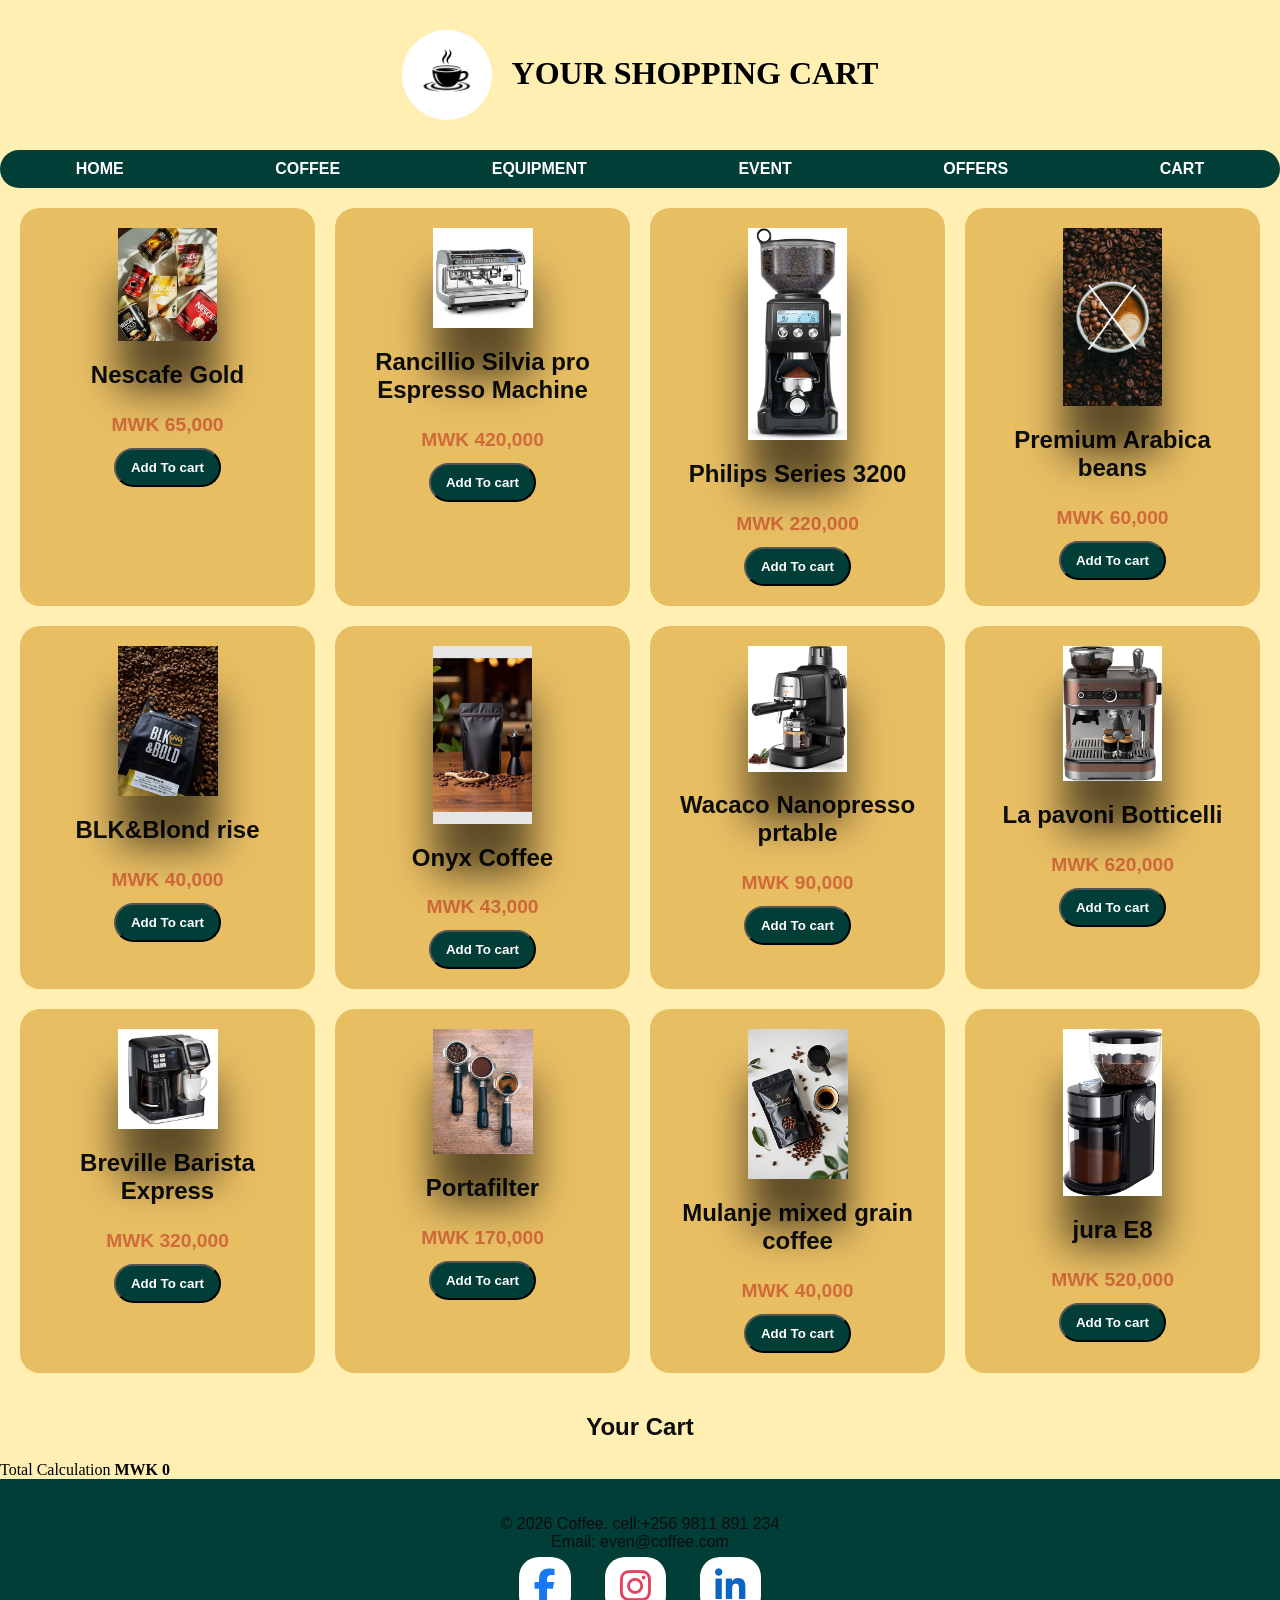
==== commit ec400f8f: "follow 23" ====
--- a/cart.html
+++ b/cart.html
@@ -86,39 +86,39 @@
             <img src="eq3.jpg">
             <h2>La pavoni Botticelli</h2>
             <div class="price">MWK 620,000</div>
-            <button class="addcart">
+            <button class="addcart" onclick="addToCart('Wacaco Nanopresso prtable', 620000)">
                 Add To cart
             </button>
         </div>
         <div class="items">
             <img src="eq-12.jpg">
-            <h2>La pavoni Botticelli</h2>
-            <div class="price">MWK 620,000</div>
-            <button class="addcart">
+            <h2>Breville Barista Express</h2>
+            <div class="price">MWK 320,000</div>
+            <button class="addcart" onclick="addToCart('Breville Barista Express', 320000)">
                 Add To cart
             </button>
         </div>
         <div class="items">
             <img src="eq-7.jpg">
-            <h2>La pavoni Botticelli</h2>
-            <div class="price">MWK 620,000</div>
-            <button class="addcart">
+            <h2>Portafilter</h2>
+            <div class="price">MWK 170,000</div>
+            <button class="addcart" onclick="addToCart('portafilter', 170000)">
                 Add To cart
             </button>
         </div>
         <div class="items">
             <img src="cat-11.jpg">
-            <h2>La pavoni Botticelli</h2>
-            <div class="price">MWK 620,000</div>
-            <button class="addcart">
+            <h2>Mulanje mixed grain coffee</h2>
+            <div class="price">MWK 40,000</div>
+            <button class="addcart" onclick="addToCart('Mulanje mixed grain coffee', 40000)">
                 Add To cart
             </button>
         </div>
         <div class="items">
             <img src="eq-9.jpg">
-            <h2>La pavoni Botticelli</h2>
-            <div class="price">MWK 620,000</div>
-            <button class="addcart">
+            <h2>jura E8</h2>
+            <div class="price">MWK 520,000</div>
+            <button class="addcart" onclick="addToCart('jura E8', 520000)">
                 Add To cart
             </button>
         </div>
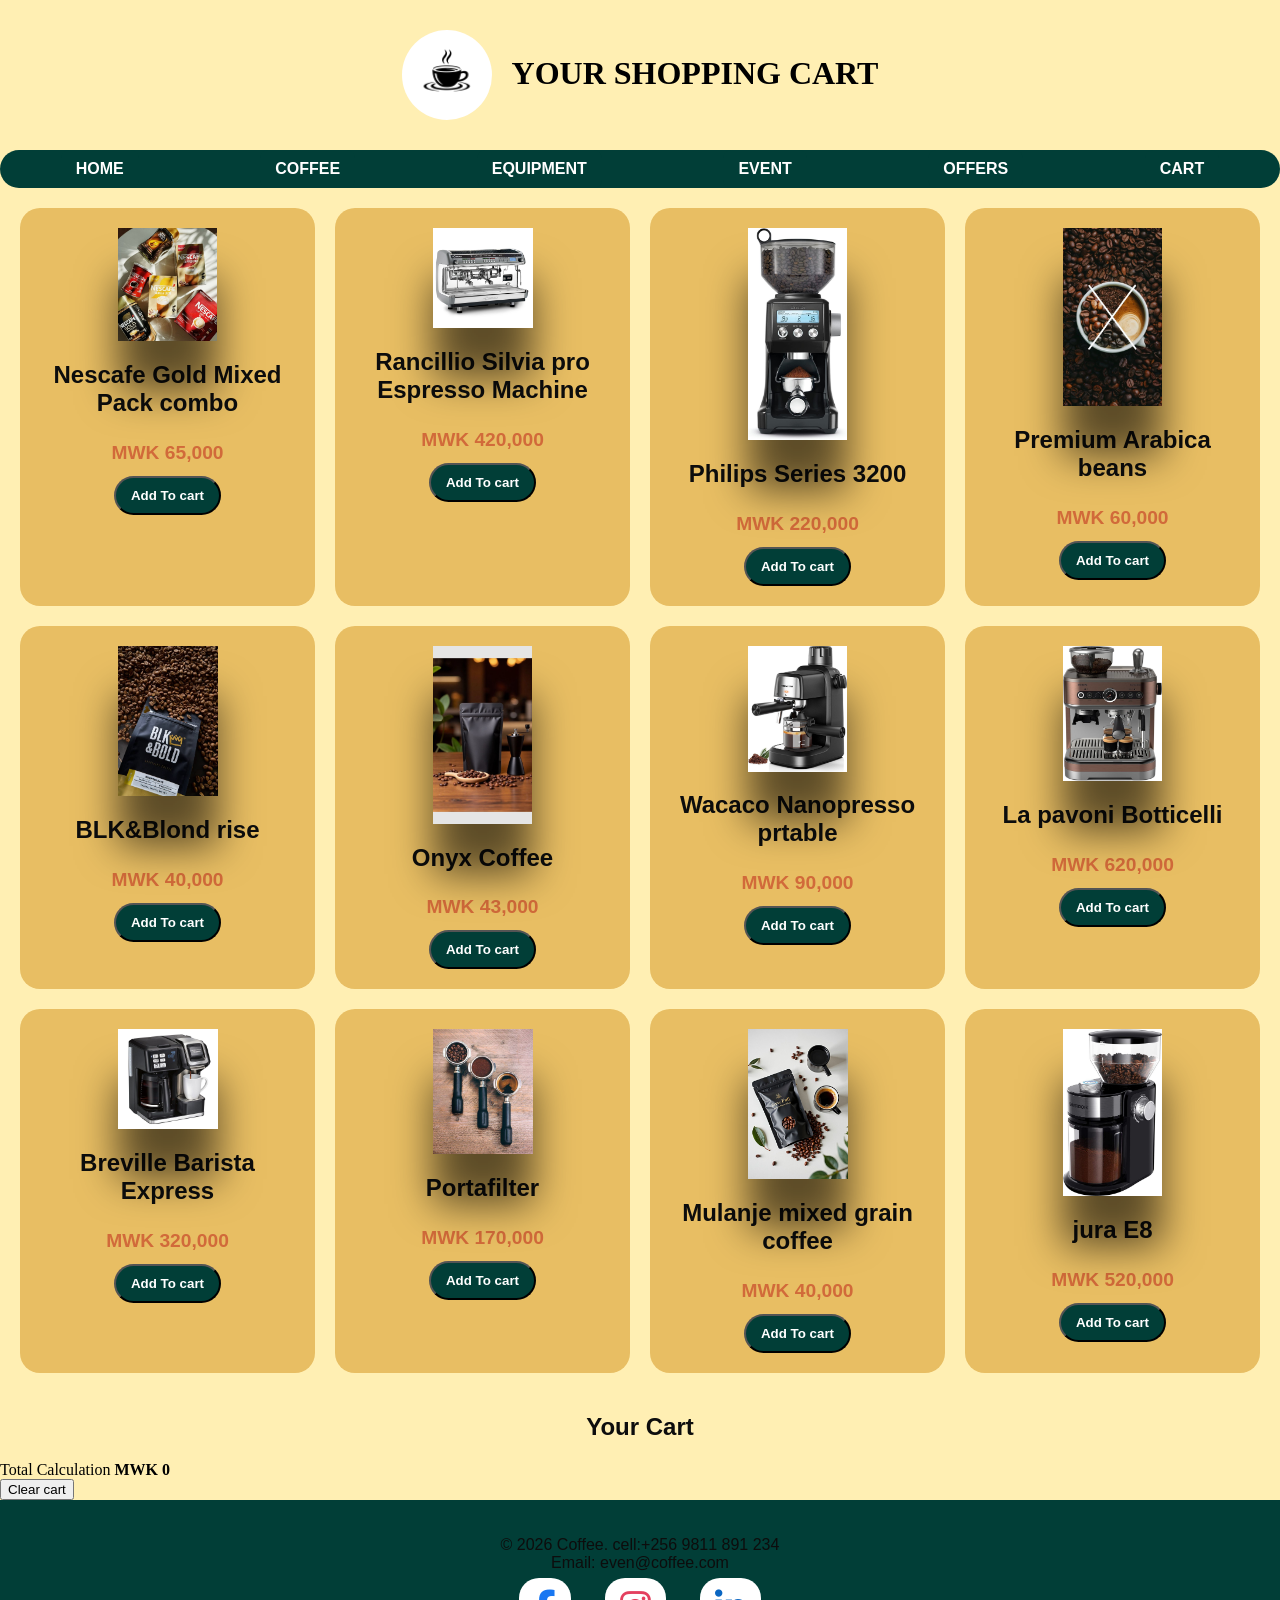
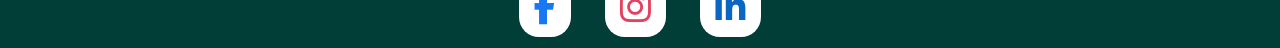
==== commit e351d8c0: "follow 24" ====
--- a/cart.html
+++ b/cart.html
@@ -23,7 +23,7 @@
     <div class="cart1">
         <div class="items">
             <img src="cat-1.jpg">
-            <h2>Nescafe Gold</h2>
+            <h2>Nescafe Gold Mixed Pack combo</h2>
             <div class="price">MWK 65,000</div>
             <button class="addcart" onclick="addToCart('Nescafe Gold', 65000)">
                 Add To cart
@@ -132,6 +132,7 @@
                 <strong>MWK <span id="total-price">0</span></strong>
             </div>
         </div>
+        <button class="Clear-cart-btn" onclick="clearCart()">Clear cart</button>
     </div>
     <footer>
         <p>© 2026 Coffee. cell:+256 9811 891 234<br> Email: even@coffee.com</p>
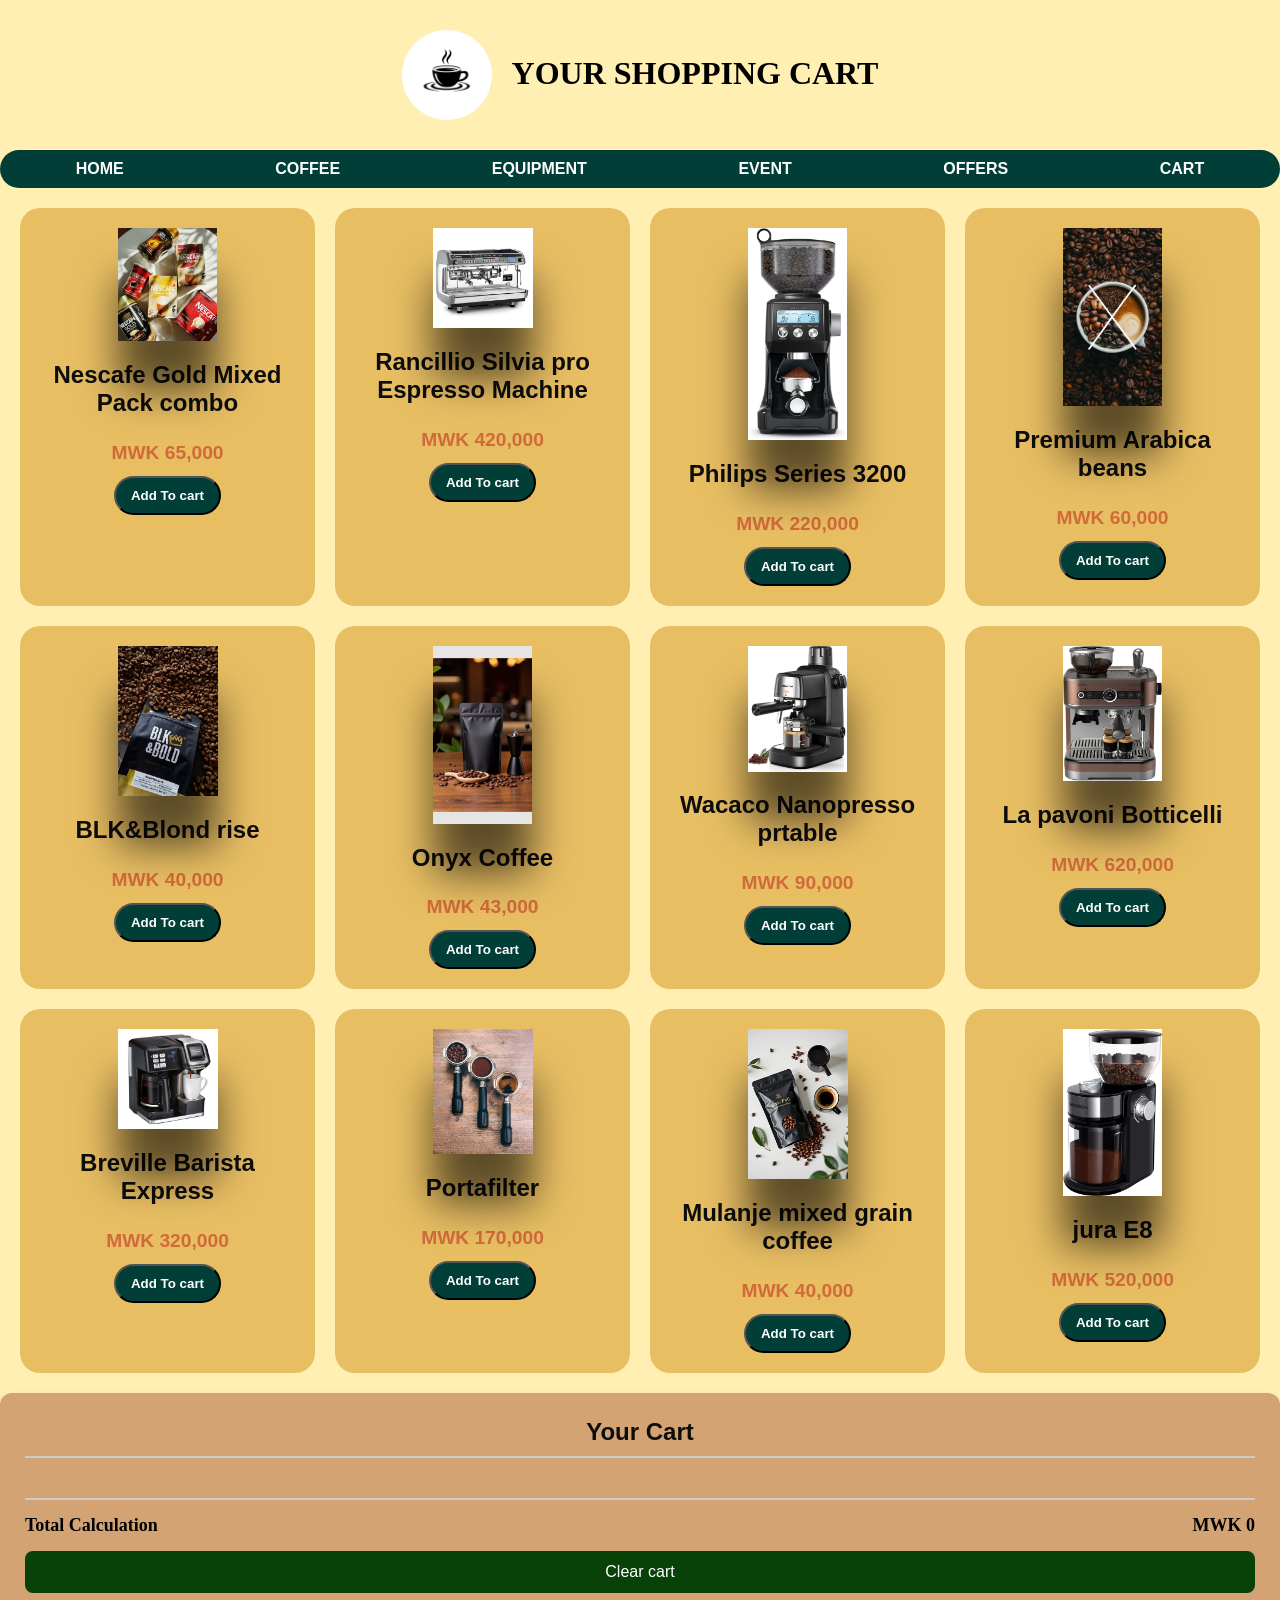
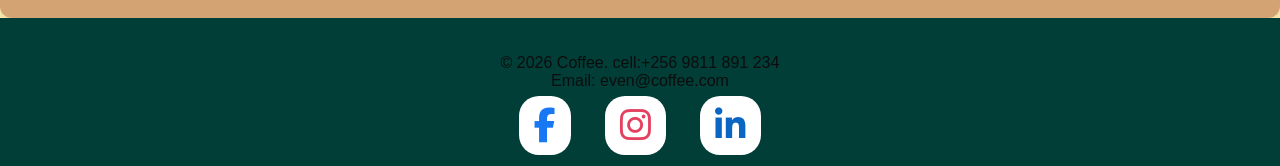
==== commit 5efa15b2: "follow 25" ====
--- a/cart.html
+++ b/cart.html
@@ -1,15 +1,16 @@
 <!DOCTYPE html>
-<html>
+<html lang="en">
 
 <head>
     <title>CART</title>
+    <meta charset="UTF-8">
     <link rel="stylesheet" href="steven.css">
     <link rel="stylesheet" href="https://cdnjs.cloudflare.com/ajax/libs/font-awesome/6.5.2/css/all.min.css">
 </head>
 
 <body>
     <header class="header-side">
-        <img src="logo.jpg" class="logo">
+        <img src="logo.jpg" class="logo" alt="company logo">
         <h1>YOUR SHOPPING CART</h1>
     </header>
     <nav>
@@ -22,7 +23,7 @@
     </nav>
     <div class="cart1">
         <div class="items">
-            <img src="cat-1.jpg">
+            <img src="cat-1.jpg" alt="cat">
             <h2>Nescafe Gold Mixed Pack combo</h2>
             <div class="price">MWK 65,000</div>
             <button class="addcart" onclick="addToCart('Nescafe Gold', 65000)">
@@ -31,14 +32,14 @@
         </div>
 
         <div class="items">
-            <img src="eq5.jpg">
+            <img src="eq5.jpg" alt="cat">
             <h2>Rancillio Silvia pro Espresso Machine</h2>
             <div class="price">MWK 420,000</div>
             <button class="addcart" onclick="addToCart('Rancillio Silvia pro Espresso Machine', 42000)">Add To cart</button>
         </div>
 
         <div class="items">
-            <img src="eq6.jpg">
+            <img src="eq6.jpg" alt="cat">
             <h2>Philips Series 3200</h2>
             <div class="price">MWK 220,000</div>
             <button class="addcart" onclick="addToCart('Philips Series', 220000)">
@@ -47,7 +48,7 @@
         </div>
 
         <div class="items">
-            <img src="cat-2.jpg">
+            <img src="cat-2.jpg" alt="cat">
             <h2>Premium Arabica beans</h2>
             <div class="price">MWK 60,000</div>
             <button class="addcart" onclick="addToCart('Premium Arabic Beans', 60000)">
@@ -56,7 +57,7 @@
         </div>
 
         <div class="items">
-            <img src="cat-3.jpg">
+            <img src="cat-3.jpg" alt="cat">
             <h2>BLK&Blond rise</h2>
             <div class="price">MWK 40,000</div>
             <button class="addcart" onclick="addToCart('BLK&Blond', 40000)">
@@ -65,7 +66,7 @@
         </div>
 
         <div class="items">
-            <img src="cat-4.jpg">
+            <img src="cat-4.jpg" alt="cat">
             <h2>Onyx Coffee</h2>
             <div class="price">MWK 43,000</div>
             <button class="addcart" onclick="addToCart('Onyx Coffee', 43000)">
@@ -74,7 +75,7 @@
         </div>
 
         <div class="items">
-            <img src="eq1.jpg">
+            <img src="eq1.jpg" alt="cat">
             <h2>Wacaco Nanopresso prtable</h2>
             <div class="price">MWK 90,000</div>
             <button class="addcart" onclick="addToCart('Wacaco Nanopresso prtable', 90000)">
@@ -83,7 +84,7 @@
         </div>
 
         <div class="items">
-            <img src="eq3.jpg">
+            <img src="eq3.jpg" alt="cat">
             <h2>La pavoni Botticelli</h2>
             <div class="price">MWK 620,000</div>
             <button class="addcart" onclick="addToCart('Wacaco Nanopresso prtable', 620000)">
@@ -91,7 +92,7 @@
             </button>
         </div>
         <div class="items">
-            <img src="eq-12.jpg">
+            <img src="eq-12.jpg" alt="cat">
             <h2>Breville Barista Express</h2>
             <div class="price">MWK 320,000</div>
             <button class="addcart" onclick="addToCart('Breville Barista Express', 320000)">
@@ -99,7 +100,7 @@
             </button>
         </div>
         <div class="items">
-            <img src="eq-7.jpg">
+            <img src="eq-7.jpg" alt="cat">
             <h2>Portafilter</h2>
             <div class="price">MWK 170,000</div>
             <button class="addcart" onclick="addToCart('portafilter', 170000)">
@@ -107,7 +108,7 @@
             </button>
         </div>
         <div class="items">
-            <img src="cat-11.jpg">
+            <img src="cat-11.jpg" alt="cat">
             <h2>Mulanje mixed grain coffee</h2>
             <div class="price">MWK 40,000</div>
             <button class="addcart" onclick="addToCart('Mulanje mixed grain coffee', 40000)">
@@ -115,7 +116,7 @@
             </button>
         </div>
         <div class="items">
-            <img src="eq-9.jpg">
+            <img src="eq-9.jpg" alt="cat">
             <h2>jura E8</h2>
             <div class="price">MWK 520,000</div>
             <button class="addcart" onclick="addToCart('jura E8', 520000)">
--- a/steven.css
+++ b/steven.css
@@ -84,9 +84,11 @@
     }
 
 }
-*{
+
+* {
     box-sizing: border-box;
 }
+
 body {
     background-color: #ffefb3;
     width: 100%;
@@ -154,11 +156,12 @@
     font-family: sans-serif;
     text-decoration: none;
 }
-.cata2 button:hover{
-     background-color: rgb(0, 0, 0);
+
+.cata2 button:hover {
+    background-color: rgb(0, 0, 0);
     color: #fff;
     transition: all 0.3s ease;
-    border-radius: 30px; 
+    border-radius: 30px;
 }
 
 .catalouge2 img {
@@ -189,8 +192,8 @@
 }
 
 .catalouge2:hover {
-  transform: translateY(-6px);
-    box-shadow: 0 12px 20px rgba(26, 46, 43, 0.12);   
+    transform: translateY(-6px);
+    box-shadow: 0 12px 20px rgba(26, 46, 43, 0.12);
 }
 
 .catalouge2 {
@@ -231,7 +234,8 @@
     flex-direction: column;
     align-items: center;
 }
-.cart1 .items .card-footer{
+
+.cart1 .items .card-footer {
     margin-top: auto;
     text-align: center;
     width: 100%;
@@ -248,13 +252,14 @@
     font-family: sans-serif;
     text-decoration: none;
 }
-.cart1 .items .price{
-font-size: 1.2rem;
-font-weight: bold;
-color: #d16a3a;
-margin-top: 5px;
-margin-bottom: 12px;
-font-family: sans-serif;
+
+.cart1 .items .price {
+    font-size: 1.2rem;
+    font-weight: bold;
+    color: #d16a3a;
+    margin-top: 5px;
+    margin-bottom: 12px;
+    font-family: sans-serif;
 }
 
 .mainevent {
@@ -289,7 +294,7 @@
 }
 
 .eventcard:hover {
-     transform: translateY(-6px);
+    transform: translateY(-6px);
     box-shadow: 0 12px 20px rgba(26, 46, 43, 0.12);
 }
 
@@ -311,7 +316,7 @@
 input {
     width: 100%;
     padding: 10px;
-    margin-top:5px;
+    margin-top: 5px;
     margin-bottom: 15px;
     border-radius: 20px;
     background-color: #ffffff;
@@ -331,7 +336,7 @@
     margin-left: auto;
     margin-right: auto;
     margin-top: 15px;
-    border:none;
+    border: none;
 }
 
 .b2:hover {
@@ -456,7 +461,8 @@
     font-weight: bold;
     cursor: pointer;
 }
-#subscription-modal{
+
+#subscription-modal {
     display: none;
     position: fixed;
     top: 50%;
@@ -528,52 +534,144 @@
     justify-content: space-between;
     transition: transform 0.3s ease, box-shadow 0.3s ease;
 }
+
 .product-grid .Product:hover {
     transform: translateY(-6px);
     box-shadow: 0 12px 20px rgba(26, 46, 43, 0.12);
 }
-.product-grid .Product h2{
-font-size: 1.25rem;
-color: #010000;
-margin-bottom: 10px;
-}
-.product-grid .Product h3{
-     font-size: 1.5rem;
+
+.product-grid .Product h2 {
+    font-size: 1.25rem;
+    color: #010000;
+    margin-bottom: 10px;
+}
+
+.product-grid .Product h3 {
+    font-size: 1.5rem;
     color: #d16a3a;
     margin-bottom: 12px;
-    font-weight: 700;  
-}
-.product-grid .Product ul li{
+    font-weight: 700;
+}
+
+.product-grid .Product ul li {
     padding: 6px 0 6px 20px;
     font-size: 0.95rem;
     text-align: left;
 }
-.product-grid .Product h2{
+
+.product-grid .Product h2 {
     text-align: center;
     font-size: 2.2rem;
     margin-bottom: 25px;
 }
-.social-icons{
+
+.social-icons {
     text-align: center;
     margin-top: 15px;
 }
-.social-icons a{
+
+.social-icons a {
     color: #fff;
     font-size: 35px;
-    margin:0 15px;
+    margin: 0 15px;
     text-decoration: none;
     background-color: #fff;
     border-radius: 20px;
 }
-.social-icons a:hover{
-    color:#d4a373;
-}
-.fa-facebook-f{
+
+.social-icons a:hover {
+    color: #d4a373;
+}
+
+.fa-facebook-f {
     color: #1877f2;
 }
-.fa-instagram{
+
+.fa-instagram {
     color: #e4405f;
 }
-.fa-linkedin-in{
+
+.fa-linkedin-in {
     color: #0a66c2;
-}+}
+
+.order-summary-panel {
+    flex: 1;
+    min-width: 300px;
+    background:  #d4a373;
+    padding: 25px;
+    border-radius: 12px;
+    position: sticky;
+    top: 20px;
+    box-shadow: 0 4px 10px rgba(0, 0, 0, 0.1);
+}
+
+.order-summary-panel h2 {
+    margin-top: 0;
+    margin-bottom: 20px;
+    border-bottom: 2px solid #ccc;
+    padding-bottom: 10px;
+}
+
+.cart-items-list {
+    list-style: none;
+    padding: 0;
+    margin: 0;
+    max-height: 300px;
+    overflow-y: auto;
+}
+
+.cart-items-list li {
+    display: flex;
+    justify-content: space-between;
+    align-items: center;
+    padding: 10px 0;
+    border-bottom: 1px dashed #ccc;
+    font-size: 15px;
+}
+
+.cart-calculations {
+    margin-top: 20px;
+    border-top: 2px solid #ccc;
+    padding-top: 15px;
+}
+
+.calc-row {
+    display: flex;
+    justify-content: space-between;
+    align-items: center;
+}
+
+.total-row {
+    font-size: 18px;
+    font-weight: bold;
+}
+
+.Clear-cart-btn{
+    width: 100%;
+    margin-top: 15px;
+    padding: 12px;
+    border: none;
+    border-radius: 8px;
+    background: rgb(8, 66, 8);
+    color: white;
+    font-size: 16px;
+    cursor: pointer;
+}
+
+.clear-cart-btn:hover {
+    opacity: 0.9;
+}
+
+.main-container {
+    flex-direction: column;
+}
+
+.cart1.order-summary-panel {
+    width: 100%;
+}
+
+.order-summary-panel {
+    position: static;
+    min-width: unset;
+}
